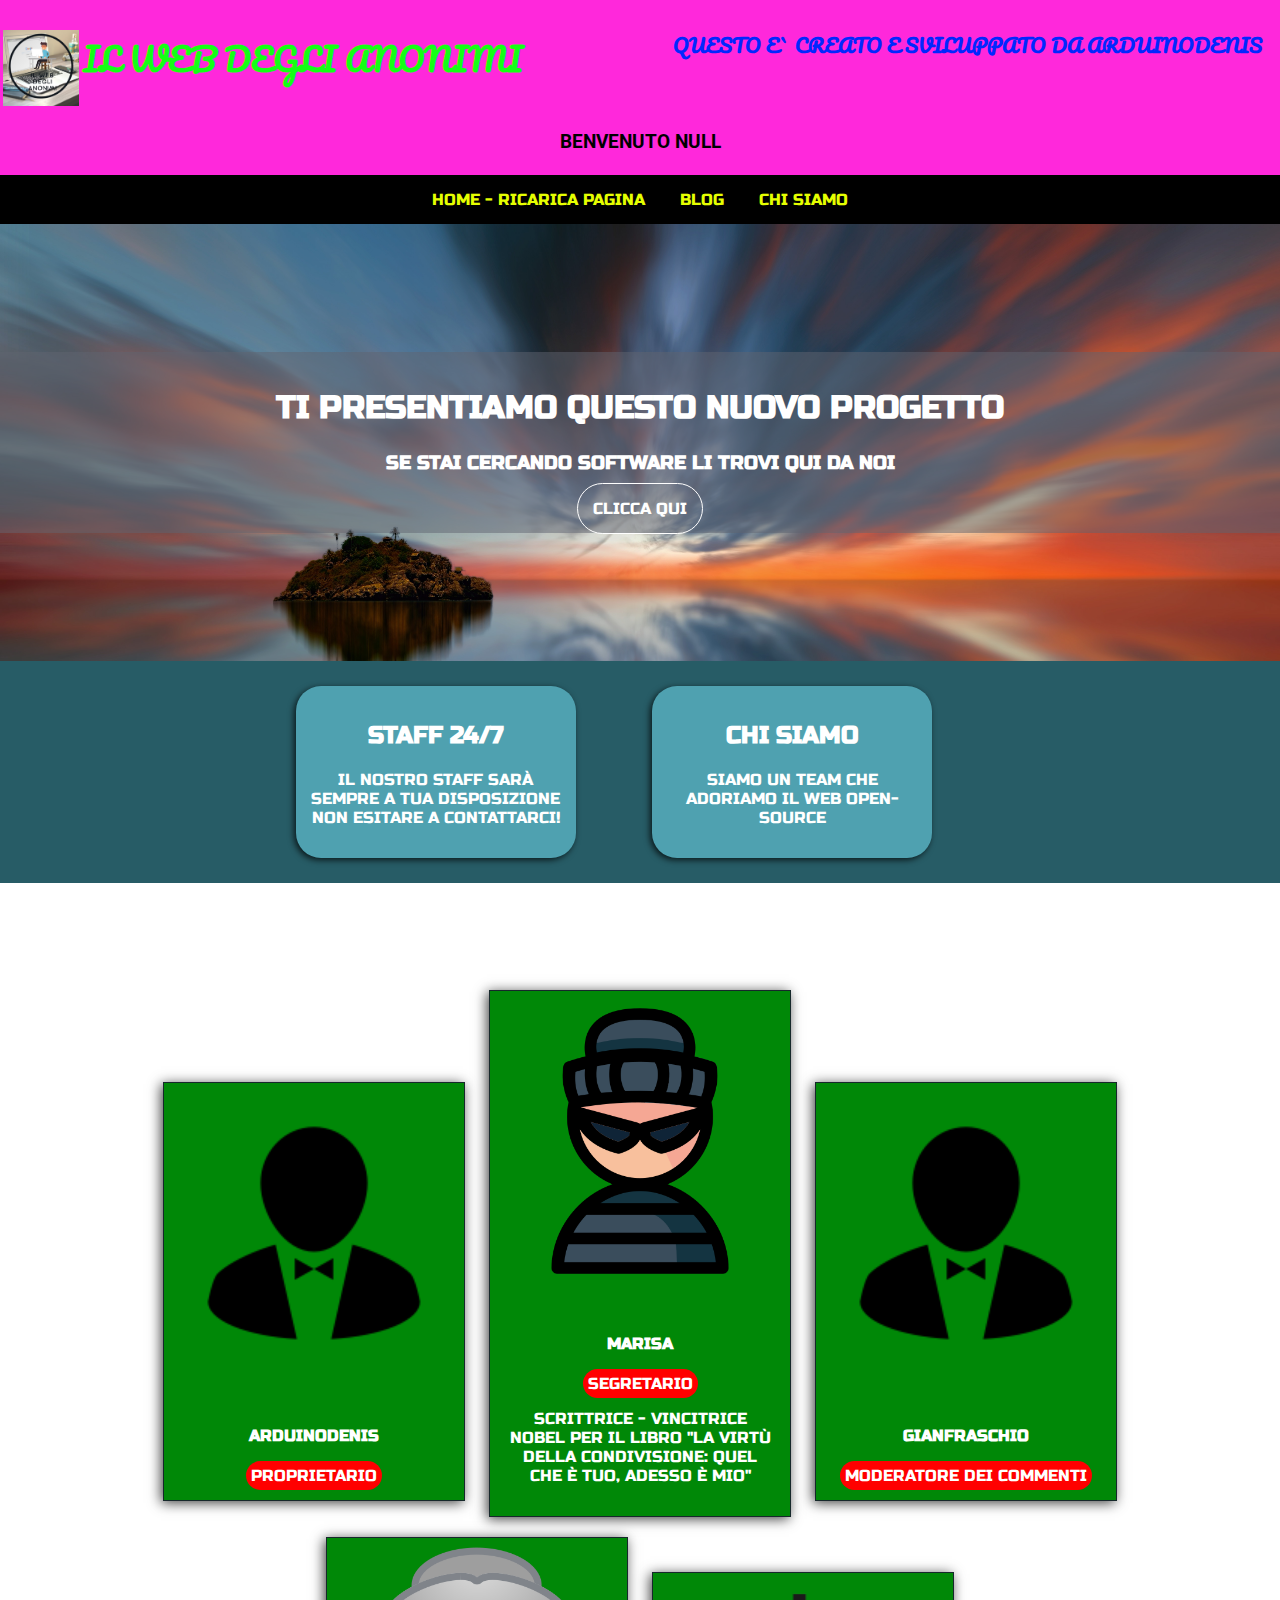
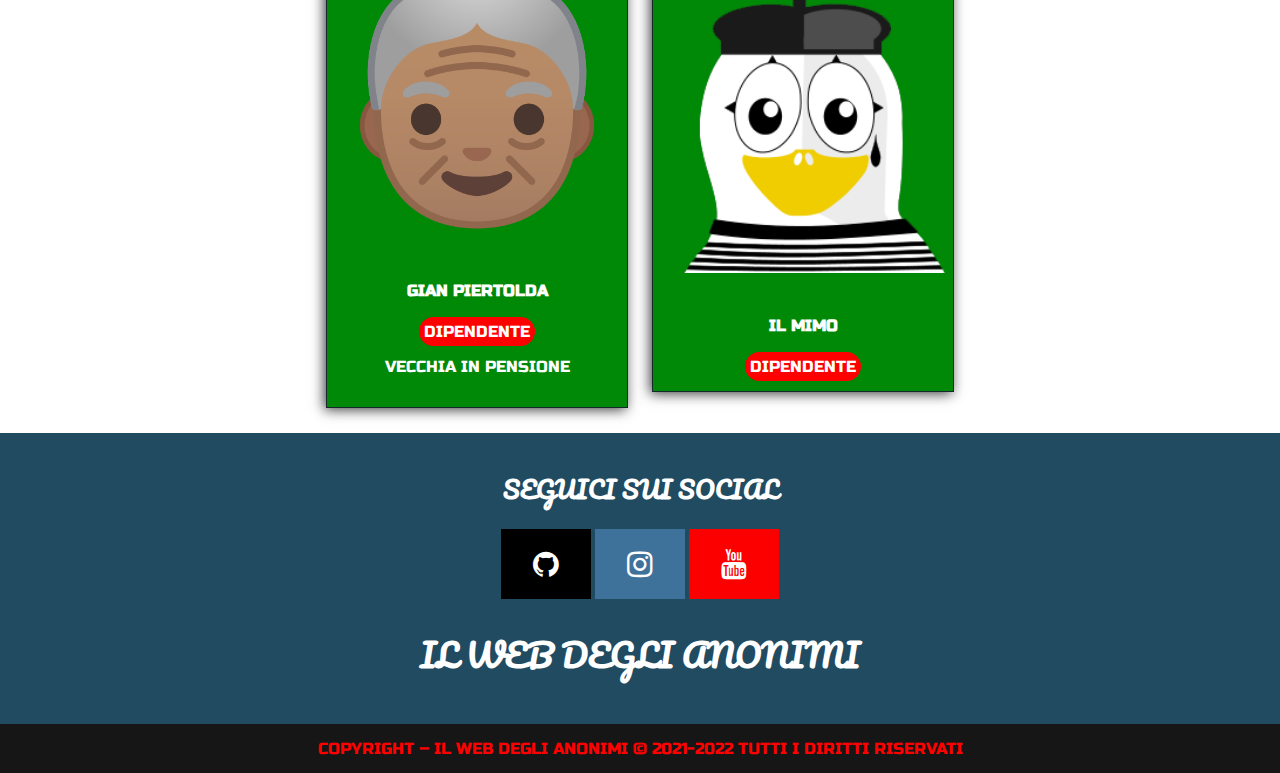
==== index.html @ 2584d83a "upload file sito web" ====
<!DOCTYPE html>
<html lang="it">
<head>
    <meta charset="UTF-8">
    <meta http-equiv="X-UA-Compatible" content="IE=edge">
    <meta name="viewport" content="width=device-width, initial-scale=1.0">
    <!--tag iniziali-->
    <title>il web degli anonimi</title>
    <meta name="author" content="ArduinoDenis">
    <meta name="description" content="questo e&grave; un sitoweb di ArduinoDenis">
    <meta name="keyword" content="italiano, sitoweb">
    <link rel="shortcut icon" href="./images/logo.png">
    <link rel="stylesheet" href="https://cdnjs.cloudflare.com/ajax/libs/font-awesome/4.7.0/css/font-awesome.min.css">
    <link rel="stylesheet" href="./css/home.css">
    <link rel="stylesheet" href="./css/mobile.css">
    <link rel="preconnect" href="https://fonts.googleapis.com">
    <link rel="preconnect" href="https://fonts.gstatic.com" crossorigin>
    <link href="https://fonts.googleapis.com/css2?family=Pacifico&display=swap" rel="stylesheet">
    <link href="https://fonts.googleapis.com/css2?family=Russo+One&display=swap" rel="stylesheet">
    <link href="https://fonts.googleapis.com/css2?family=Roboto:ital@1&display=swap" rel="stylesheet">
    
</head>
<body>
    <!--inizio del sito-->
    <header>
        <img src="./images/logo2.png" alt="Logo" class="logo1" width="auto" height="auto" align=center>
        <h2 class="logo">il web degli anonimi</h2>
        <span class="nota">
            <b>Questo e&grave; creato e sviluppato Da ArduinoDenis</b>
        </span>
        <h3 id="utente"></h3>
        <script src="./JS/inizializza_sito.js"></script>
    </header>
    <!--inserisco i pulsanti-->
    <nav>
        <a href="javascript:void(0)" id="mobilemenu" onclick="toggle()">&#9776;</a>
        <ul id="menu">
            <li><a href="index.html">Home - ricarica pagina</a></li>
            <li><a href="./Pages/blog.html" target="_blank">Blog</a></li>
            <li><a href="./Pages/chisiamo.html" target="_blank">chi siamo</a></li>
       <!-- <li><a href="./Pages/contattaci.html">contattaci</a></li> -->
        </ul>
    </nav>
    <!--schermata del chi siamo-->
    <div class="homeheader">
        <div class="labelbar">
            <h1>ti presentiamo questo nuovo progetto</h1>
            <h3>se stai cercando software li trovi qui da noi</h3>
            <a href="./Pages/chisiamo.html" class="tasto">Clicca Qui</a>

        </div>
    </div>
    <div id="boxes">
    <!--schermata dello staff-->
    <div class="card">
        <h2>Staff 24/7</h2>
        <p>il nostro staff sar&agrave; sempre a tua disposizione non esitare a contattarci!</p>
    </div>
    <!--schermata del chi siamo-->
    <div class="card">
        <h2>Chi siamo</h2>
        <p>siamo un team che adoriamo il web open-source</p>
    </div>
    </div>
    <!--schermata zona staff Admin-->
    <div id="staff">
        <h2>il nostro staff</h2>
    <div class="staffcard">
        <img src="./images/staff.png" alt="foto dello staff"/>
    <div>
        <h4>ArduinoDenis</h4> 
        <span>Proprietario</span>
    </div>
    </div>
    <!--schermata zona staff dipendenti-->
    <div class="staffcard">
        <img src="./images/marisa.png" alt="foto dello staff"/>
    <div>
        <h4>Marisa</h4> 
        <span>Segretario</span>
        <p>Scrittrice - Vincitrice Nobel per il libro "La virtù della condivisione: Quel che è tuo, adesso è mio"</p>
    </div>
    </div>
    <div class="staffcard">
        <img src="./images/staff.png" alt="foto dello staff"/>
    <div>
        <h4>Gianfraschio</h4> 
        <span>Moderatore dei commenti</span>
    </div>
    </div>
    <div class="staffcard">
        <img src="./images/gianpiertolda.png" alt="foto dello staff"/>
    <div>
        <h4>Gian PierTolda</h4> 
        <span>dipendente</span>
        <p>Vecchia in Pensione</p>
    </div>
    </div>
    <div class="staffcard">
        <img src="./images/mimo.png" alt="foto dello staff"/>
    <div>
        <h4>il mimo</h4> 
        <span>dipendente</span>
    </div>
    </div>
    </div>
    </div>
    <!-- zona dei social-->
    <footer>
        <h2>Seguici Sui Social</h2>
        <a href="https://github.com/ArduinoDenis/ilwebdeglianonimi" target="_blank" class="fa fa-github"></a>
        <a href="https://www.instagram.com/arduino_denis/" target="_blank" class="fa fa-instagram"></a>
        <a href="https://www.youtube.com/channel/UCwSLXFEslfOoMhysiM2nymA?sub_confirmation=1" target="_blank" class="fa fa-youtube"></a>
        <h2 class="logo">il web degli anonimi</h2>
        </footer>
    <div class="copyright"> Copyright – il web degli anonimi &copy; 2021-2022 Tutti i diritti riservati</div>
</body>
<script src="./JS/menu-mobile.js"></script>
</html>
---- css/home.css ----
/* reset css */
*{
    padding: 0%;
}
/* corpo del sito */
body{
    margin: 0%;
    font-family: 'Pacifico', cursive;
    text-transform: uppercase;
}
/* setto il tag header - modifiche anche alla scritta logo */
header{
    background-color: #ff28db;
    color: #15ff15;
    padding: 3px;
}
/* setto due tipi di tag */
header h2, header span{
    display: inline-block;
}
/* setto la classe logo */
.logo{
    font-size: 200%;
}
/* setto la classe logo1 */
.logo1{
    max-width: 6%;
}
/* setto la classe nota */
.nota{
    float: right;
    position: relative;
    margin-top: 2%;
    margin-right: 15px;
    font-size: 121%;
}
/* setto la classe nota e il tag B */
.nota b{
    color: #0127ff;
}
/* setto la classe nota e il tag B */
#utente{
    text-align: center;
    text-decoration: none;
    color: #000000;
    font-family: 'Roboto', sans-serif;
}
/* zona dei pulsanti con link */
nav{
    background-color: #000000;
    color: white;
    text-align: center;
    position: sticky;
}
/* setto il tag nav,ul */
nav ul{
    padding: 0%;
    margin: 0%;
    font-family: 'Russo One', sans-serif;
}
/* setto il tag nav,ul,li */
nav ul li{
    display: inline-block;
    list-style-type: none;
    padding: 15px;
}
/* setto il tag nav,ul,li,hover - passaggio del mouse */
nav ul li:hover{
    background-color: #ff0000;
}
/* setto il tag nav,ul,li,a */
nav ul li a{
    color: #e5ff00;
    text-decoration: none;
}
/* setto la classe homeheader */
.homeheader{
    background-image: url(../images/sfondo2.jpg);
    background-size: cover;
    padding-top: 10%;
    padding-bottom: 10%;
    font-family: 'Russo One', sans-serif;
}
/* setto la classe labelbar */
.labelbar{
    color: white;
    background-color: rgba(95, 99, 112, 0.5);
    text-align: center;
    padding: 15px;
}
/* setto la classe labelbar e il tag h3 */
.labelbar h3{
    margin: 2%;
}
/* setto la classe tasto */
.tasto{
    color: white;
    text-decoration: none;
    border: 1px solid white;
    border-radius: 200px;
    padding: 15px;
    margin: 10px;
}
/* setto la classe tasto,hover - passaggio del mouse */
.tasto:hover{
    background-color: rgba(255, 255, 255, 0.5);
    color: black;
    border-color: black;
}
/* setto l'id boxes */
#boxes{
    text-align: center;
    background-color: #275c66;
    padding: 15px;
}
/* setto la classe card */
.card{
    background-color: #4fa1b0;
    color: white;
    text-align: center;
    border-radius: 25px;
    font-family: 'Russo One', sans-serif;
    width: 250px;
    padding: 15px;
    margin: 10px;
    margin-right: 5%;
    display: inline-block;
    -webkit-box-shadow: -2px 2px 6px 0px rgba(0,0,0,0.75);
    -moz-box-shadow: -2px 2px 6px 0px rgba(0,0,0,0.75);
    box-shadow: -2px 2px 6px 0px rgba(0,0,0,0.75);
}
/* setto la classe card,hover - passaggio del mouse */
.card:hover{
    -webkit-box-shadow: -2px 2px 12px 0px rgba(0,0,0,0.75);
    -moz-box-shadow: -2px 2px 12px 0px rgba(0,0,0,0.75);
    box-shadow: -2px 2px 12px 0px rgba(0,0,0,0.75);
}
/* setto l'id staff */
#staff{
    text-align: center;
    background-image: url("../images/sfondostaff.jpg");
    padding: 15px;
    color: white;
}
/* setto la classe staffcard */
.staffcard{
    width: 300px;
    padding: 0%;
    background-color: #008807;
    color: white;
    display: inline-block;
    border: 1px solid #16282b;
    margin: 10px;
    -webkit-box-shadow: -2px 2px 12px 0px rgba(0,0,0,0.75);
    -moz-box-shadow: -2px 2px 12px 0px rgba(0,0,0,0.75);
    box-shadow: -2px 2px 12px 0px rgba(0,0,0,0.75);
}
/* setto la classe staffcard - modifica foto */
.staffcard img{
    width: 100%;

}
/* setto la classe staffcard e il tag div */
.staffcard div{
    padding: 15px;
    text-align: center;
    font-family: 'Russo One', sans-serif;
}
/* setto la classe staffcard e il tag span */
.staffcard span{
    background-color: red;
    border-radius: 200px;
    padding: 5px;
}
/* setto la classe fa - social */
.fa {
    padding: 20px;
    font-size: 30px;
    width: 50px;
    text-align: center;
    text-decoration: none;
}
/* setto la classe fa,hover - passaggio del mouse */
  .fa:hover {
    opacity: 0.7;
}
/* setto la classe fa - colore del social */
/* github */
.fa-github {
background: #000000;
color: white;
}
/* setto la classe fa - colore del social */
/* youtube  */
.fa-youtube {
background: #fc0000;
color: white;
}
/* setto la classe fa - colore del social */
/* instagram */
.fa-instagram {
background: #3f729b;
color: white;
}
/* setto la classe footer */
footer {
    text-align: center;
    background-color: #214b61;
    color: white;
    padding: 15px;
}
/* setto la classe copyright */
.copyright{
    color: red;
    background-color: #171616;
    padding: 15px;
    margin: 0;
    text-align: center;
    font-family: 'Russo One', sans-serif;
}
/* versione mobile */
#mobilemenu{
    display: none;
}
---- css/mobile.css ----
@media screen and (max-width: 600px) {
    header{
        text-align: center;
    }
    .nota{
        float: none;
        margin: 10px;
    }
    .homeheader h3{
        width: 300px;
        margin: auto;
        text-align: center;
    }
    .homeheader{
        height: 500px;
    }
    .tasto{
        display: block;
    }
    nav{
        padding: 5px;
    }
    nav ul li{
        display: block;
    }
    nav ul{
        margin-top: 10px;
    }
    #mobilemenu{
        text-decoration: none;
        color: white;
        padding: 3px;
        font-size: 200%;
        border: 1px solid white;
        border-radius: 10px;
        display: block;
    }
    #menu{
        display: none;
    }

}
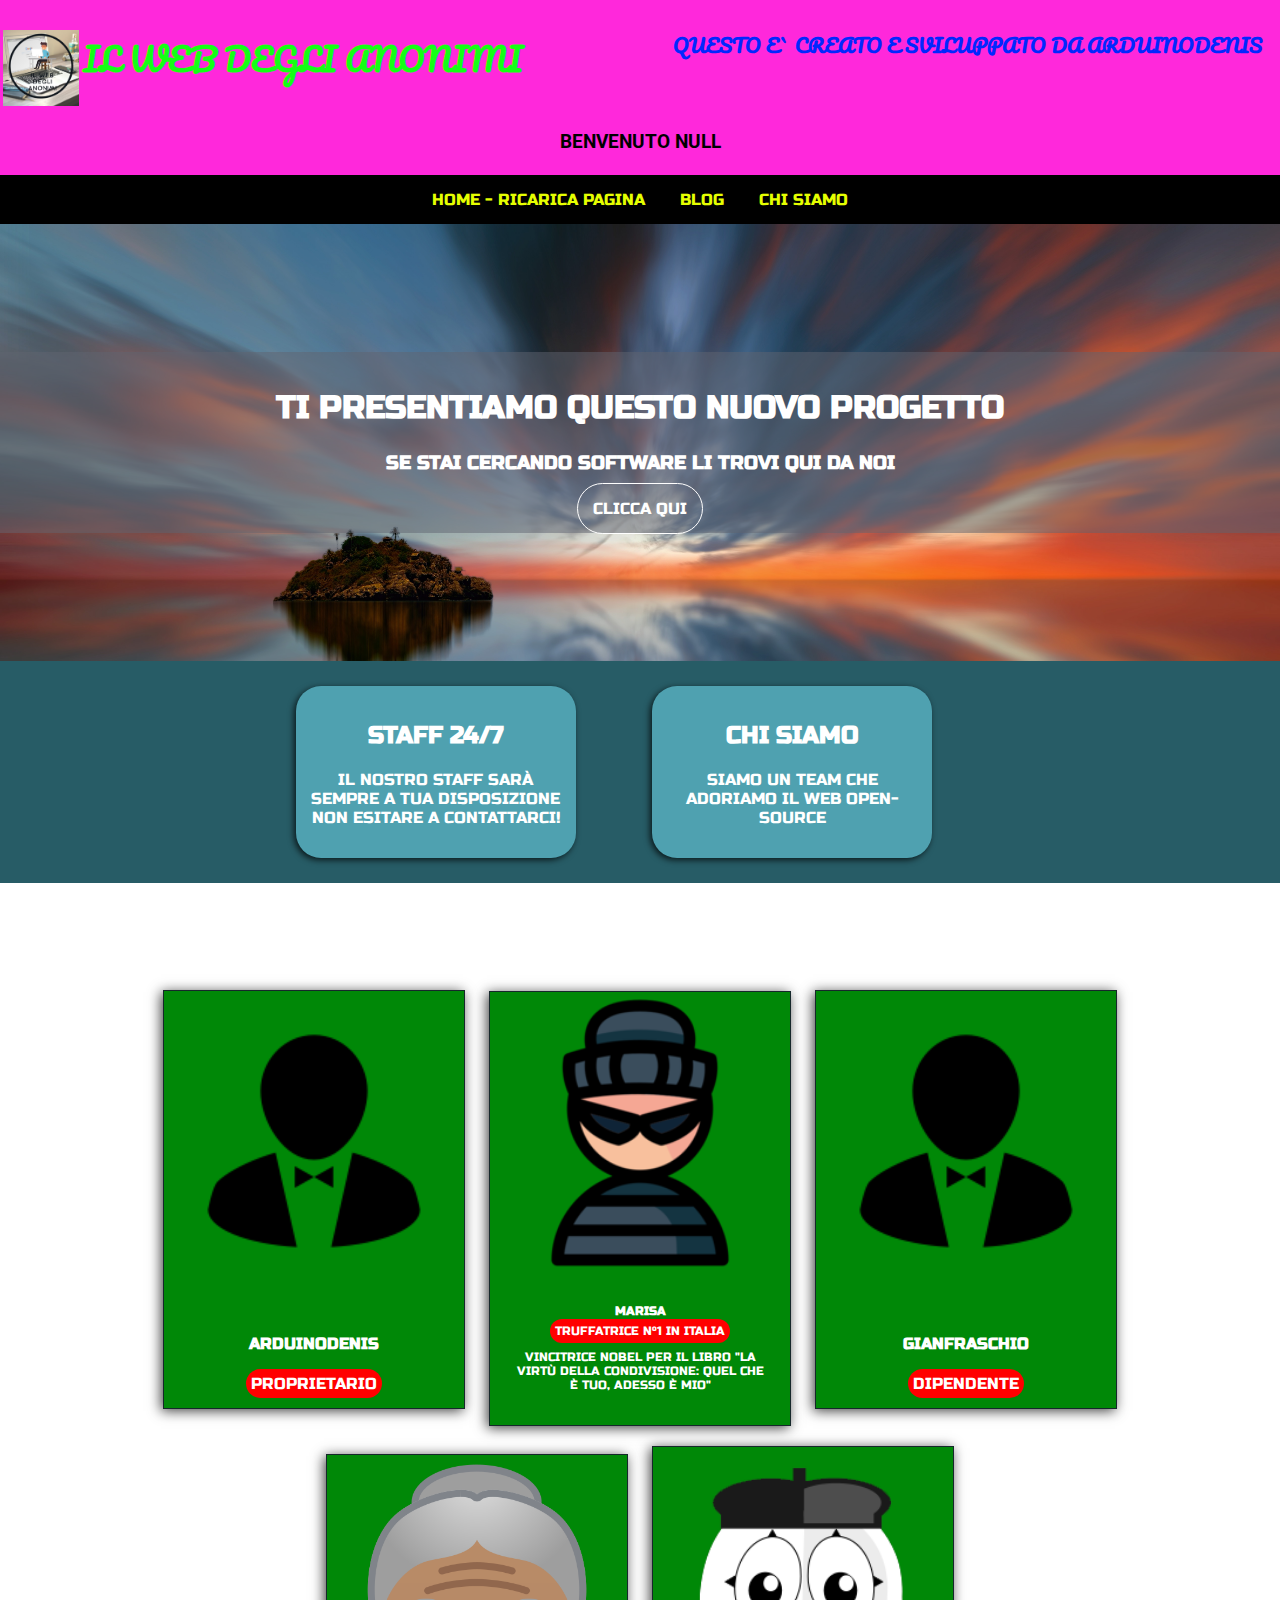
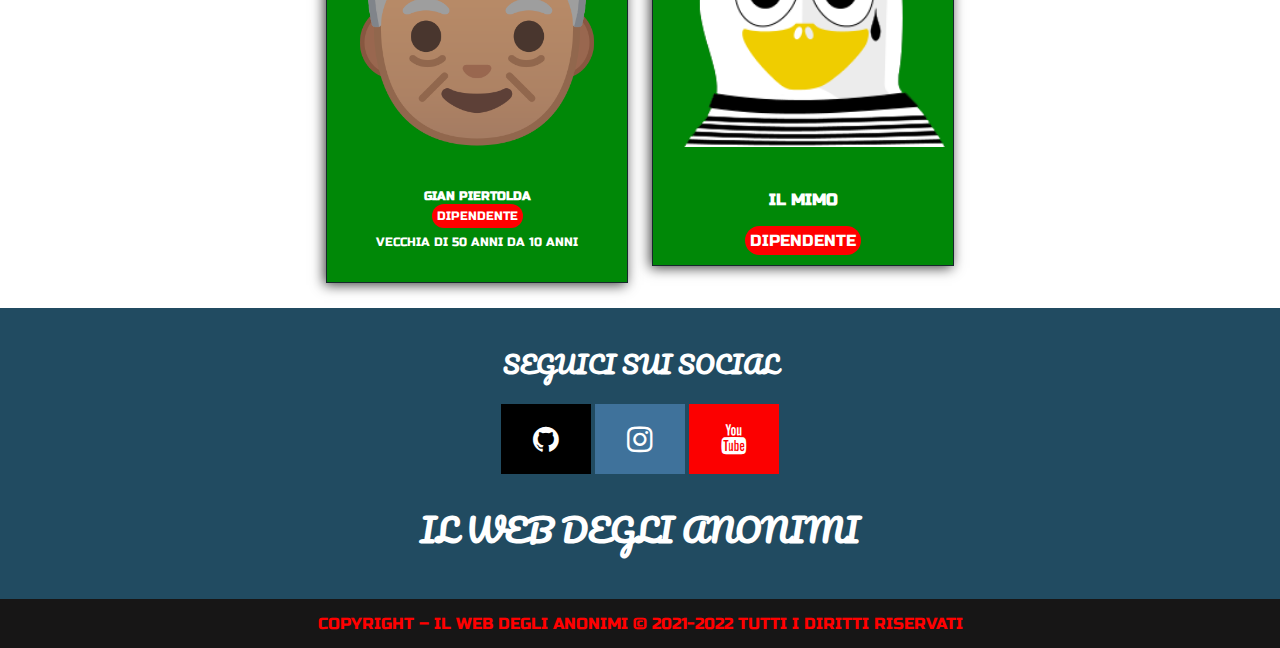
==== commit cbddb8df: "update sito" ====
--- a/index.html
+++ b/index.html
@@ -29,7 +29,7 @@
             <b>Questo e&grave; creato e sviluppato Da ArduinoDenis</b>
         </span>
         <h3 id="utente"></h3>
-        <script src="./JS/inizializza_sito.js"></script>
+        
     </header>
     <!--inserisco i pulsanti-->
     <nav>
@@ -50,9 +50,9 @@
 
         </div>
     </div>
+    <!--schermata dello staff-->
     <div id="boxes">
-    <!--schermata dello staff-->
-    <div class="card">
+        <div class="card">
         <h2>Staff 24/7</h2>
         <p>il nostro staff sar&agrave; sempre a tua disposizione non esitare a contattarci!</p>
     </div>
@@ -75,25 +75,25 @@
     <!--schermata zona staff dipendenti-->
     <div class="staffcard">
         <img src="./images/marisa.png" alt="foto dello staff"/>
-    <div>
+    <div class="descrizione_marisa">
         <h4>Marisa</h4> 
-        <span>Segretario</span>
-        <p>Scrittrice - Vincitrice Nobel per il libro "La virtù della condivisione: Quel che è tuo, adesso è mio"</p>
+        <span>Truffatrice N°1 in italia</span>
+        <p>Vincitrice Nobel per il libro "La virtù della condivisione: Quel che è tuo, adesso è mio"</p>
     </div>
     </div>
     <div class="staffcard">
         <img src="./images/staff.png" alt="foto dello staff"/>
-    <div>
+    <div class="descrizione_gianfraschio">
         <h4>Gianfraschio</h4> 
-        <span>Moderatore dei commenti</span>
+        <span>dipendente</span>
     </div>
     </div>
     <div class="staffcard">
         <img src="./images/gianpiertolda.png" alt="foto dello staff"/>
-    <div>
+    <div class="descrizione_gianpiertolda">
         <h4>Gian PierTolda</h4> 
         <span>dipendente</span>
-        <p>Vecchia in Pensione</p>
+        <p>Vecchia di 50 anni da 10 anni</p>
     </div>
     </div>
     <div class="staffcard">
@@ -116,4 +116,5 @@
     <div class="copyright"> Copyright – il web degli anonimi &copy; 2021-2022 Tutti i diritti riservati</div>
 </body>
 <script src="./JS/menu-mobile.js"></script>
+<script src="./JS/inizializza_sito.js"></script>
 </html>--- a/css/home.css
+++ b/css/home.css
@@ -155,10 +155,29 @@
     -moz-box-shadow: -2px 2px 12px 0px rgba(0,0,0,0.75);
     box-shadow: -2px 2px 12px 0px rgba(0,0,0,0.75);
 }
+/* setto la classe descrizione_marisa */
+.descrizione_marisa{
+    margin: 6px;
+    font-size: 12px;
+}
+/* setto la classe descrizione_marisa e il tag h4 */
+.descrizione_marisa h4{
+    margin: 6px;
+    font-size: 12px;
+}
+/* setto la classe descrizione_gianpiertolda */
+.descrizione_gianpiertolda{
+    margin: 6px;
+    font-size: 12px;
+}
+/* setto la classe descrizione_gianpiertolda e il tag h4 */
+.descrizione_gianpiertolda h4{
+    margin: 6px;
+    font-size: 12px;
+}
 /* setto la classe staffcard - modifica foto */
 .staffcard img{
     width: 100%;
-
 }
 /* setto la classe staffcard e il tag div */
 .staffcard div{
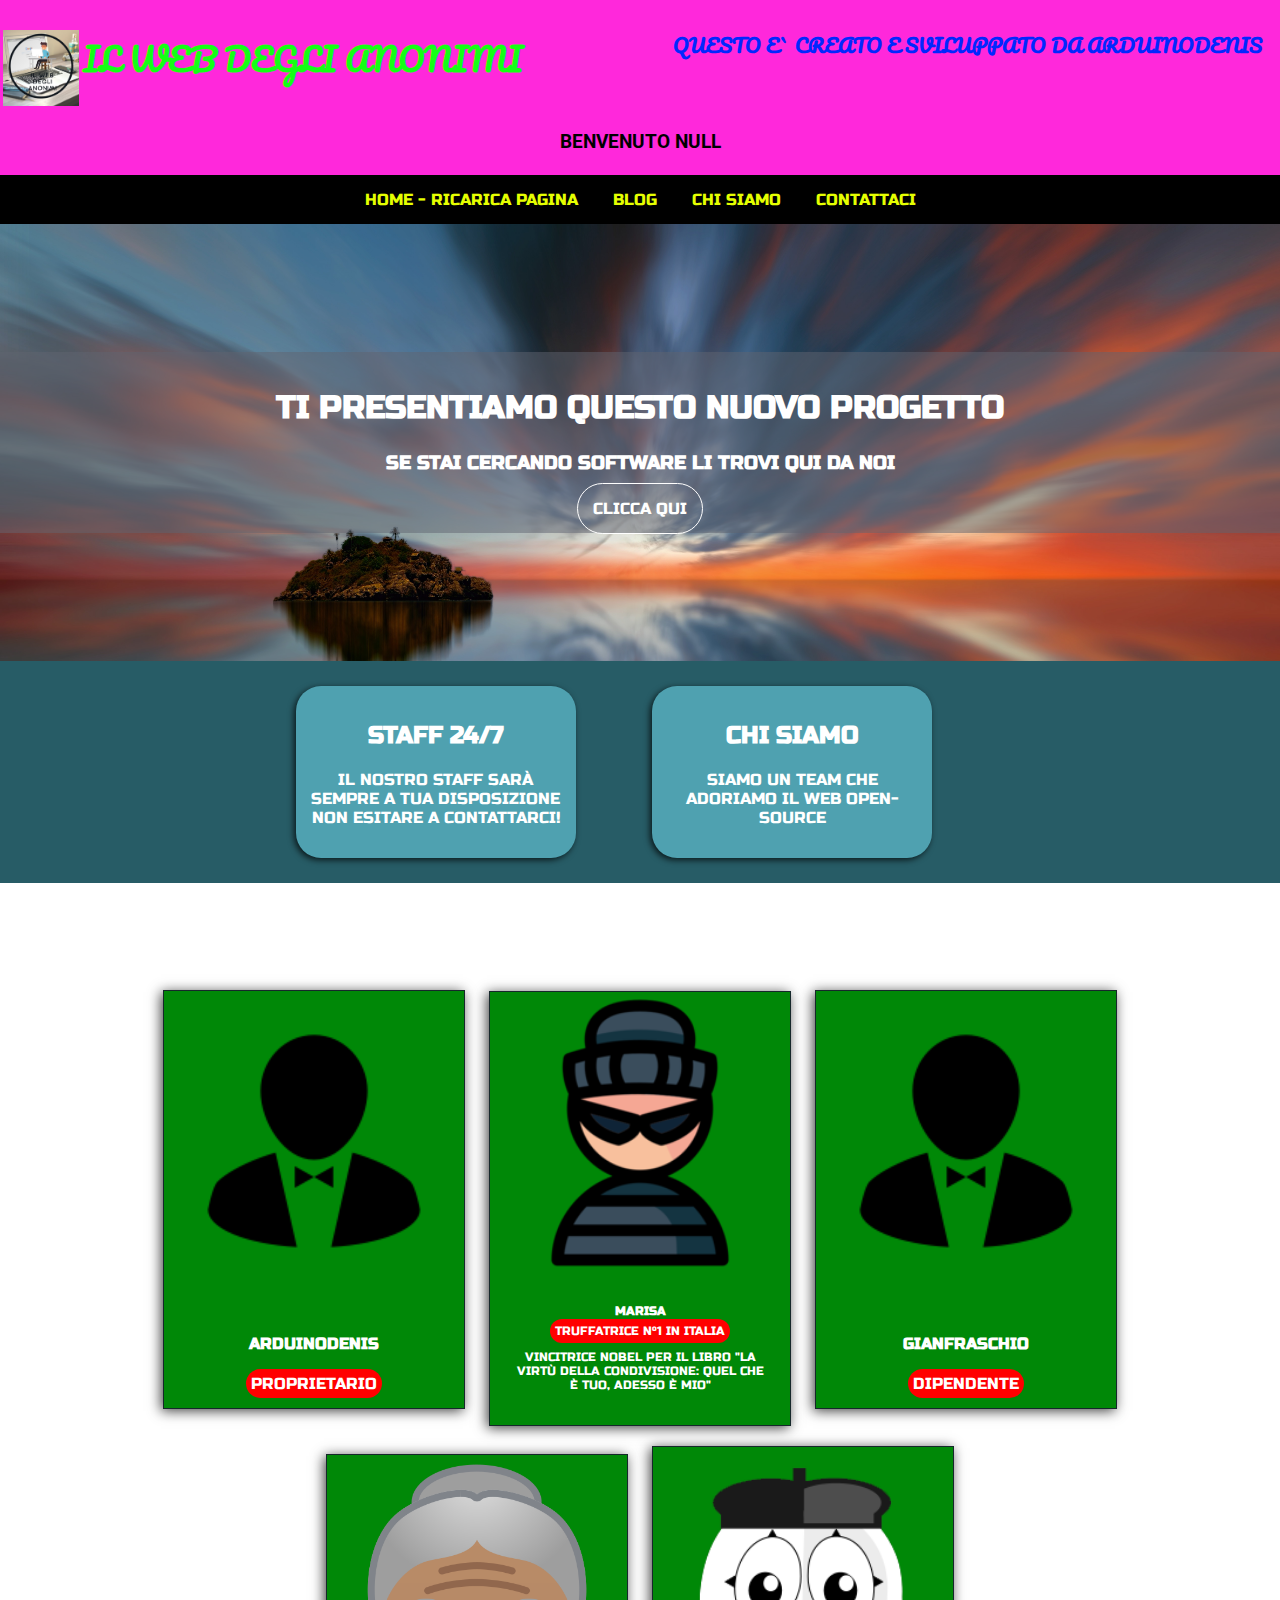
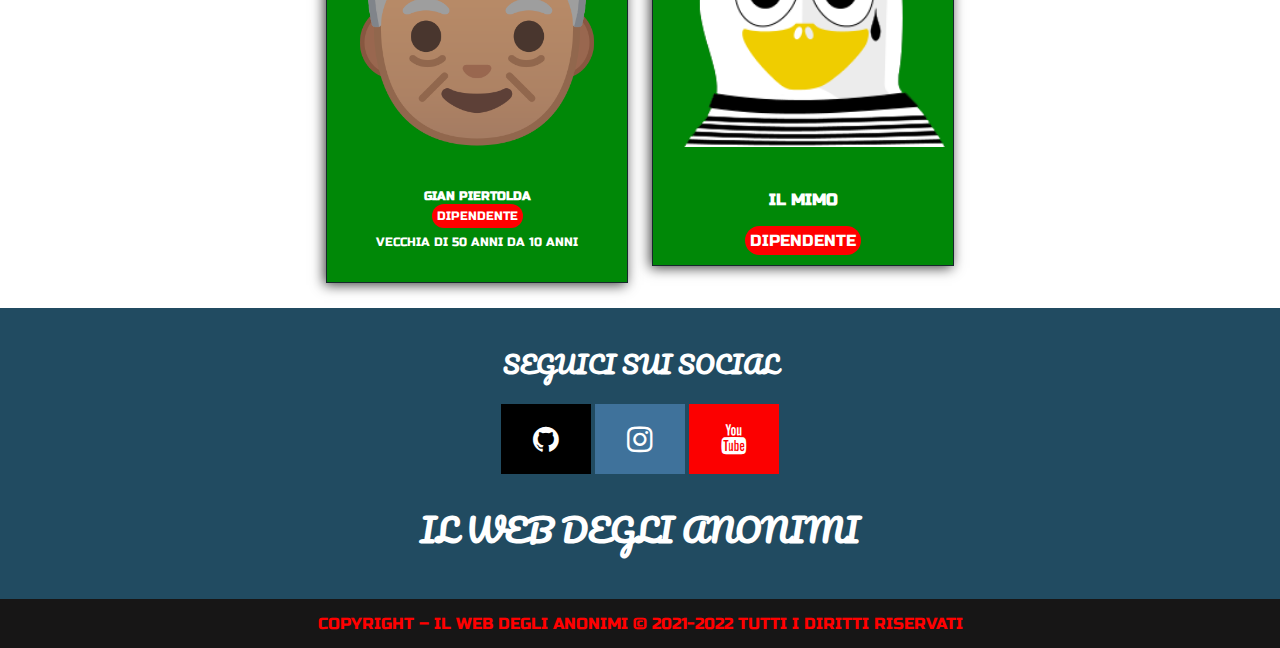
==== commit baae27dc: "update sitoweb" ====
--- a/index.html
+++ b/index.html
@@ -38,7 +38,7 @@
             <li><a href="index.html">Home - ricarica pagina</a></li>
             <li><a href="./Pages/blog.html" target="_blank">Blog</a></li>
             <li><a href="./Pages/chisiamo.html" target="_blank">chi siamo</a></li>
-       <!-- <li><a href="./Pages/contattaci.html">contattaci</a></li> -->
+            <li><a href="./Pages/contattaci.html">contattaci</a></li>
         </ul>
     </nav>
     <!--schermata del chi siamo-->
--- a/css/mobile.css
+++ b/css/mobile.css
@@ -5,6 +5,9 @@
     .nota{
         float: none;
         margin: 10px;
+    }
+    .logo1{
+        max-width: 50%;
     }
     .homeheader h3{
         width: 300px;
@@ -38,5 +41,4 @@
     #menu{
         display: none;
     }
-
 }